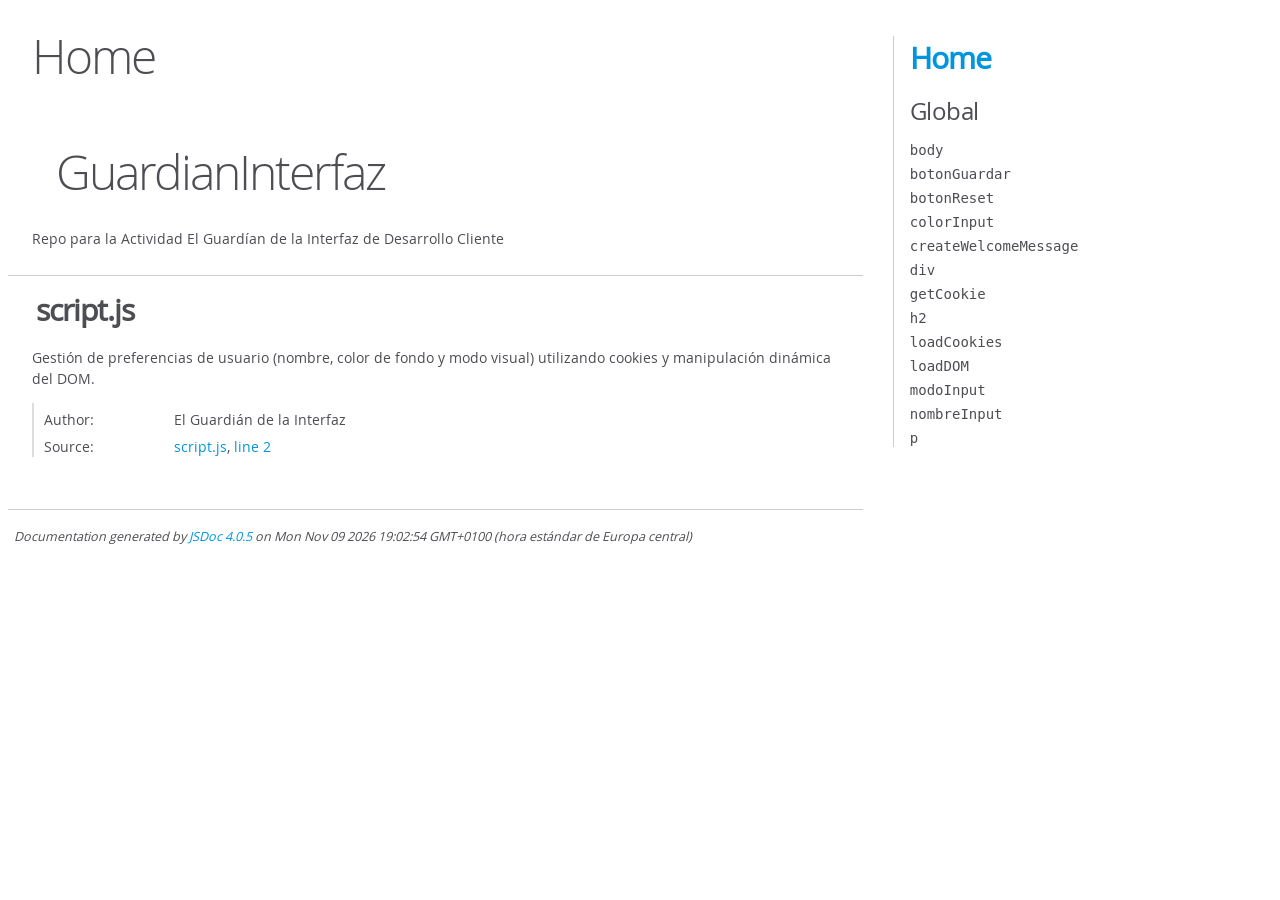
==== docs/index.html @ a6673b7a "Update project structure and functionality. Script.js programming and documentation . Generate docum" ====
<!DOCTYPE html>
<html lang="en">
<head>
    <meta charset="utf-8">
    <title>JSDoc: Home</title>

    <script src="scripts/prettify/prettify.js"> </script>
    <script src="scripts/prettify/lang-css.js"> </script>
    <!--[if lt IE 9]>
      <script src="//html5shiv.googlecode.com/svn/trunk/html5.js"></script>
    <![endif]-->
    <link type="text/css" rel="stylesheet" href="styles/prettify-tomorrow.css">
    <link type="text/css" rel="stylesheet" href="styles/jsdoc-default.css">
</head>

<body>

<div id="main">

    <h1 class="page-title">Home</h1>

    



    


    <h3> </h3>










    




    <section>
        <article><h1>GuardianInterfaz</h1>
<p>Repo para la Actividad El Guardían de la Interfaz de Desarrollo Cliente</p></article>
    </section>









<section>

<header>
    
        <h2>script.js</h2>
        
    
</header>

<article>
    <div class="container-overview">
    
        
            <div class="description">Gestión de preferencias de usuario (nombre, color de fondo y modo visual) utilizando cookies y manipulación dinámica del DOM.</div>
        

        


<dl class="details">

    

    

    

    

    

    

    

    

    
    <dt class="tag-author">Author:</dt>
    <dd class="tag-author">
        <ul>
            <li>El Guardián de la Interfaz</li>
        </ul>
    </dd>
    

    

    

    

    
    <dt class="tag-source">Source:</dt>
    <dd class="tag-source"><ul class="dummy"><li>
        <a href="script.js.html">script.js</a>, <a href="script.js.html#line2">line 2</a>
    </li></ul></dd>
    

    

    

    
</dl>


        
    
    </div>

    

    

    

    

    

    

    

    

    

    
</article>

</section>




</div>

<nav>
    <h2><a href="index.html">Home</a></h2><h3>Global</h3><ul><li><a href="global.html#body">body</a></li><li><a href="global.html#botonGuardar">botonGuardar</a></li><li><a href="global.html#botonReset">botonReset</a></li><li><a href="global.html#colorInput">colorInput</a></li><li><a href="global.html#createWelcomeMessage">createWelcomeMessage</a></li><li><a href="global.html#div">div</a></li><li><a href="global.html#getCookie">getCookie</a></li><li><a href="global.html#h2">h2</a></li><li><a href="global.html#loadCookies">loadCookies</a></li><li><a href="global.html#loadDOM">loadDOM</a></li><li><a href="global.html#modoInput">modoInput</a></li><li><a href="global.html#nombreInput">nombreInput</a></li><li><a href="global.html#p">p</a></li></ul>
</nav>

<br class="clear">

<footer>
    Documentation generated by <a href="https://github.com/jsdoc/jsdoc">JSDoc 4.0.5</a> on Mon Nov 09 2026 19:02:54 GMT+0100 (hora estándar de Europa central)
</footer>

<script> prettyPrint(); </script>
<script src="scripts/linenumber.js"> </script>
</body>
</html>
---- docs/styles/prettify-tomorrow.css ----
/* Tomorrow Theme */
/* Original theme - https://github.com/chriskempson/tomorrow-theme */
/* Pretty printing styles. Used with prettify.js. */
/* SPAN elements with the classes below are added by prettyprint. */
/* plain text */
.pln {
  color: #4d4d4c; }

@media screen {
  /* string content */
  .str {
    color: #718c00; }

  /* a keyword */
  .kwd {
    color: #8959a8; }

  /* a comment */
  .com {
    color: #8e908c; }

  /* a type name */
  .typ {
    color: #4271ae; }

  /* a literal value */
  .lit {
    color: #f5871f; }

  /* punctuation */
  .pun {
    color: #4d4d4c; }

  /* lisp open bracket */
  .opn {
    color: #4d4d4c; }

  /* lisp close bracket */
  .clo {
    color: #4d4d4c; }

  /* a markup tag name */
  .tag {
    color: #c82829; }

  /* a markup attribute name */
  .atn {
    color: #f5871f; }

  /* a markup attribute value */
  .atv {
    color: #3e999f; }

  /* a declaration */
  .dec {
    color: #f5871f; }

  /* a variable name */
  .var {
    color: #c82829; }

  /* a function name */
  .fun {
    color: #4271ae; } }
/* Use higher contrast and text-weight for printable form. */
@media print, projection {
  .str {
    color: #060; }

  .kwd {
    color: #006;
    font-weight: bold; }

  .com {
    color: #600;
    font-style: italic; }

  .typ {
    color: #404;
    font-weight: bold; }

  .lit {
    color: #044; }

  .pun, .opn, .clo {
    color: #440; }

  .tag {
    color: #006;
    font-weight: bold; }

  .atn {
    color: #404; }

  .atv {
    color: #060; } }
/* Style */
/*
pre.prettyprint {
  background: white;
  font-family: Consolas, Monaco, 'Andale Mono', monospace;
  font-size: 12px;
  line-height: 1.5;
  border: 1px solid #ccc;
  padding: 10px; }
*/

/* Specify class=linenums on a pre to get line numbering */
ol.linenums {
  margin-top: 0;
  margin-bottom: 0; }

/* IE indents via margin-left */
li.L0,
li.L1,
li.L2,
li.L3,
li.L4,
li.L5,
li.L6,
li.L7,
li.L8,
li.L9 {
  /* */ }

/* Alternate shading for lines */
li.L1,
li.L3,
li.L5,
li.L7,
li.L9 {
  /* */ }
---- docs/styles/jsdoc-default.css ----
@font-face {
    font-family: 'Open Sans';
    font-weight: normal;
    font-style: normal;
    src: url('../fonts/OpenSans-Regular-webfont.eot');
    src:
        local('Open Sans'),
        local('OpenSans'),
        url('../fonts/OpenSans-Regular-webfont.eot?#iefix') format('embedded-opentype'),
        url('../fonts/OpenSans-Regular-webfont.woff') format('woff'),
        url('../fonts/OpenSans-Regular-webfont.svg#open_sansregular') format('svg');
}

@font-face {
    font-family: 'Open Sans Light';
    font-weight: normal;
    font-style: normal;
    src: url('../fonts/OpenSans-Light-webfont.eot');
    src:
        local('Open Sans Light'),
        local('OpenSans Light'),
        url('../fonts/OpenSans-Light-webfont.eot?#iefix') format('embedded-opentype'),
        url('../fonts/OpenSans-Light-webfont.woff') format('woff'),
        url('../fonts/OpenSans-Light-webfont.svg#open_sanslight') format('svg');
}

html
{
    overflow: auto;
    background-color: #fff;
    font-size: 14px;
}

body
{
    font-family: 'Open Sans', sans-serif;
    line-height: 1.5;
    color: #4d4e53;
    background-color: white;
}

a, a:visited, a:active {
    color: #0095dd;
    text-decoration: none;
}

a:hover {
    text-decoration: underline;
}

header
{
    display: block;
    padding: 0px 4px;
}

tt, code, kbd, samp {
    font-family: Consolas, Monaco, 'Andale Mono', monospace;
}

.class-description {
    font-size: 130%;
    line-height: 140%;
    margin-bottom: 1em;
    margin-top: 1em;
}

.class-description:empty {
    margin: 0;
}

#main {
    float: left;
    width: 70%;
}

article dl {
    margin-bottom: 40px;
}

article img {
  max-width: 100%;
}

section
{
    display: block;
    background-color: #fff;
    padding: 12px 24px;
    border-bottom: 1px solid #ccc;
    margin-right: 30px;
}

.variation {
    display: none;
}

.signature-attributes {
    font-size: 60%;
    color: #aaa;
    font-style: italic;
    font-weight: lighter;
}

nav
{
    display: block;
    float: right;
    margin-top: 28px;
    width: 30%;
    box-sizing: border-box;
    border-left: 1px solid #ccc;
    padding-left: 16px;
}

nav ul {
    font-family: 'Lucida Grande', 'Lucida Sans Unicode', arial, sans-serif;
    font-size: 100%;
    line-height: 17px;
    padding: 0;
    margin: 0;
    list-style-type: none;
}

nav ul a, nav ul a:visited, nav ul a:active {
    font-family: Consolas, Monaco, 'Andale Mono', monospace;
    line-height: 18px;
    color: #4D4E53;
}

nav h3 {
    margin-top: 12px;
}

nav li {
    margin-top: 6px;
}

footer {
    display: block;
    padding: 6px;
    margin-top: 12px;
    font-style: italic;
    font-size: 90%;
}

h1, h2, h3, h4 {
    font-weight: 200;
    margin: 0;
}

h1
{
    font-family: 'Open Sans Light', sans-serif;
    font-size: 48px;
    letter-spacing: -2px;
    margin: 12px 24px 20px;
}

h2, h3.subsection-title
{
    font-size: 30px;
    font-weight: 700;
    letter-spacing: -1px;
    margin-bottom: 12px;
}

h3
{
    font-size: 24px;
    letter-spacing: -0.5px;
    margin-bottom: 12px;
}

h4
{
    font-size: 18px;
    letter-spacing: -0.33px;
    margin-bottom: 12px;
    color: #4d4e53;
}

h5, .container-overview .subsection-title
{
    font-size: 120%;
    font-weight: bold;
    letter-spacing: -0.01em;
    margin: 8px 0 3px 0;
}

h6
{
    font-size: 100%;
    letter-spacing: -0.01em;
    margin: 6px 0 3px 0;
    font-style: italic;
}

table
{
    border-spacing: 0;
    border: 0;
    border-collapse: collapse;
}

td, th
{
    border: 1px solid #ddd;
    margin: 0px;
    text-align: left;
    vertical-align: top;
    padding: 4px 6px;
    display: table-cell;
}

thead tr
{
    background-color: #ddd;
    font-weight: bold;
}

th { border-right: 1px solid #aaa; }
tr > th:last-child { border-right: 1px solid #ddd; }

.ancestors, .attribs { color: #999; }
.ancestors a, .attribs a
{
    color: #999 !important;
    text-decoration: none;
}

.clear
{
    clear: both;
}

.important
{
    font-weight: bold;
    color: #950B02;
}

.yes-def {
    text-indent: -1000px;
}

.type-signature {
    color: #aaa;
}

.name, .signature {
    font-family: Consolas, Monaco, 'Andale Mono', monospace;
}

.details { margin-top: 14px; border-left: 2px solid #DDD; }
.details dt { width: 120px; float: left; padding-left: 10px;  padding-top: 6px; }
.details dd { margin-left: 70px; }
.details ul { margin: 0; }
.details ul { list-style-type: none; }
.details li { margin-left: 30px; padding-top: 6px; }
.details pre.prettyprint { margin: 0 }
.details .object-value { padding-top: 0; }

.description {
    margin-bottom: 1em;
    margin-top: 1em;
}

.code-caption
{
    font-style: italic;
    font-size: 107%;
    margin: 0;
}

.source
{
    border: 1px solid #ddd;
    width: 80%;
    overflow: auto;
}

.prettyprint.source {
    width: inherit;
}

.source code
{
    font-size: 100%;
    line-height: 18px;
    display: block;
    padding: 4px 12px;
    margin: 0;
    background-color: #fff;
    color: #4D4E53;
}

.prettyprint code span.line
{
  display: inline-block;
}

.prettyprint.linenums
{
  padding-left: 70px;
  -webkit-user-select: none;
  -moz-user-select: none;
  -ms-user-select: none;
  user-select: none;
}

.prettyprint.linenums ol
{
  padding-left: 0;
}

.prettyprint.linenums li
{
  border-left: 3px #ddd solid;
}

.prettyprint.linenums li.selected,
.prettyprint.linenums li.selected *
{
  background-color: lightyellow;
}

.prettyprint.linenums li *
{
  -webkit-user-select: text;
  -moz-user-select: text;
  -ms-user-select: text;
  user-select: text;
}

.params .name, .props .name, .name code {
    color: #4D4E53;
    font-family: Consolas, Monaco, 'Andale Mono', monospace;
    font-size: 100%;
}

.params td.description > p:first-child,
.props td.description > p:first-child
{
    margin-top: 0;
    padding-top: 0;
}

.params td.description > p:last-child,
.props td.description > p:last-child
{
    margin-bottom: 0;
    padding-bottom: 0;
}

.disabled {
    color: #454545;
}
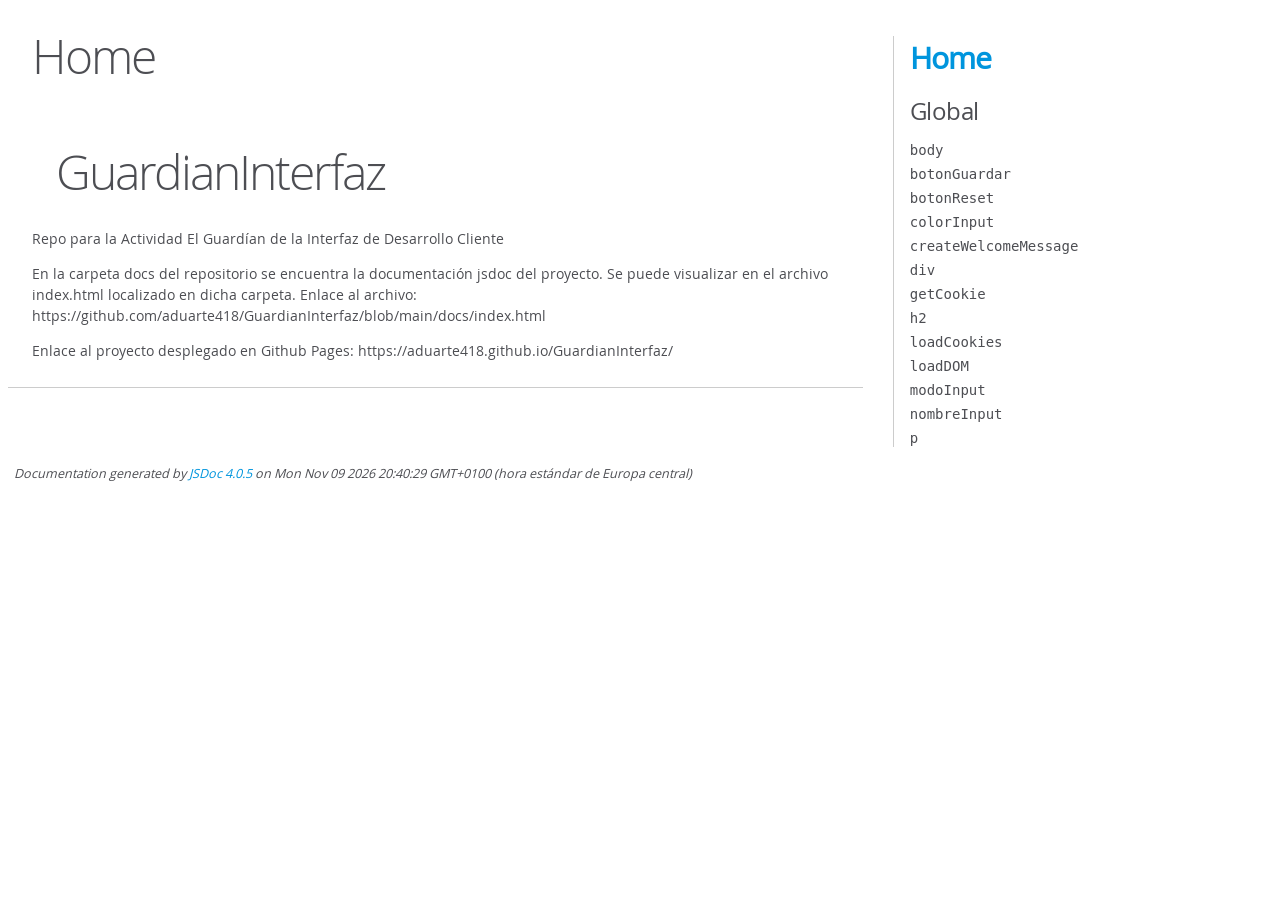
==== commit d5406794: "Update Script and Project. Update README.md, documentation and Github Pages Deployment link" ====
--- a/docs/index.html
+++ b/docs/index.html
@@ -44,110 +44,13 @@
 
     <section>
         <article><h1>GuardianInterfaz</h1>
-<p>Repo para la Actividad El Guardían de la Interfaz de Desarrollo Cliente</p></article>
+<p>Repo para la Actividad El Guardían de la Interfaz de Desarrollo Cliente</p>
+<p>En la carpeta docs del repositorio se encuentra la documentación jsdoc del proyecto. Se puede visualizar en el archivo index.html localizado en dicha carpeta.
+Enlace al archivo: https://github.com/aduarte418/GuardianInterfaz/blob/main/docs/index.html</p>
+<p>Enlace al proyecto desplegado en Github Pages: https://aduarte418.github.io/GuardianInterfaz/</p></article>
     </section>
 
 
-
-
-
-
-
-
-
-<section>
-
-<header>
-    
-        <h2>script.js</h2>
-        
-    
-</header>
-
-<article>
-    <div class="container-overview">
-    
-        
-            <div class="description">Gestión de preferencias de usuario (nombre, color de fondo y modo visual) utilizando cookies y manipulación dinámica del DOM.</div>
-        
-
-        
-
-
-<dl class="details">
-
-    
-
-    
-
-    
-
-    
-
-    
-
-    
-
-    
-
-    
-
-    
-    <dt class="tag-author">Author:</dt>
-    <dd class="tag-author">
-        <ul>
-            <li>El Guardián de la Interfaz</li>
-        </ul>
-    </dd>
-    
-
-    
-
-    
-
-    
-
-    
-    <dt class="tag-source">Source:</dt>
-    <dd class="tag-source"><ul class="dummy"><li>
-        <a href="script.js.html">script.js</a>, <a href="script.js.html#line2">line 2</a>
-    </li></ul></dd>
-    
-
-    
-
-    
-
-    
-</dl>
-
-
-        
-    
-    </div>
-
-    
-
-    
-
-    
-
-    
-
-    
-
-    
-
-    
-
-    
-
-    
-
-    
-</article>
-
-</section>
 
 
 
@@ -161,7 +64,7 @@
 <br class="clear">
 
 <footer>
-    Documentation generated by <a href="https://github.com/jsdoc/jsdoc">JSDoc 4.0.5</a> on Mon Nov 09 2026 19:02:54 GMT+0100 (hora estándar de Europa central)
+    Documentation generated by <a href="https://github.com/jsdoc/jsdoc">JSDoc 4.0.5</a> on Mon Nov 09 2026 20:40:29 GMT+0100 (hora estándar de Europa central)
 </footer>
 
 <script> prettyPrint(); </script>
